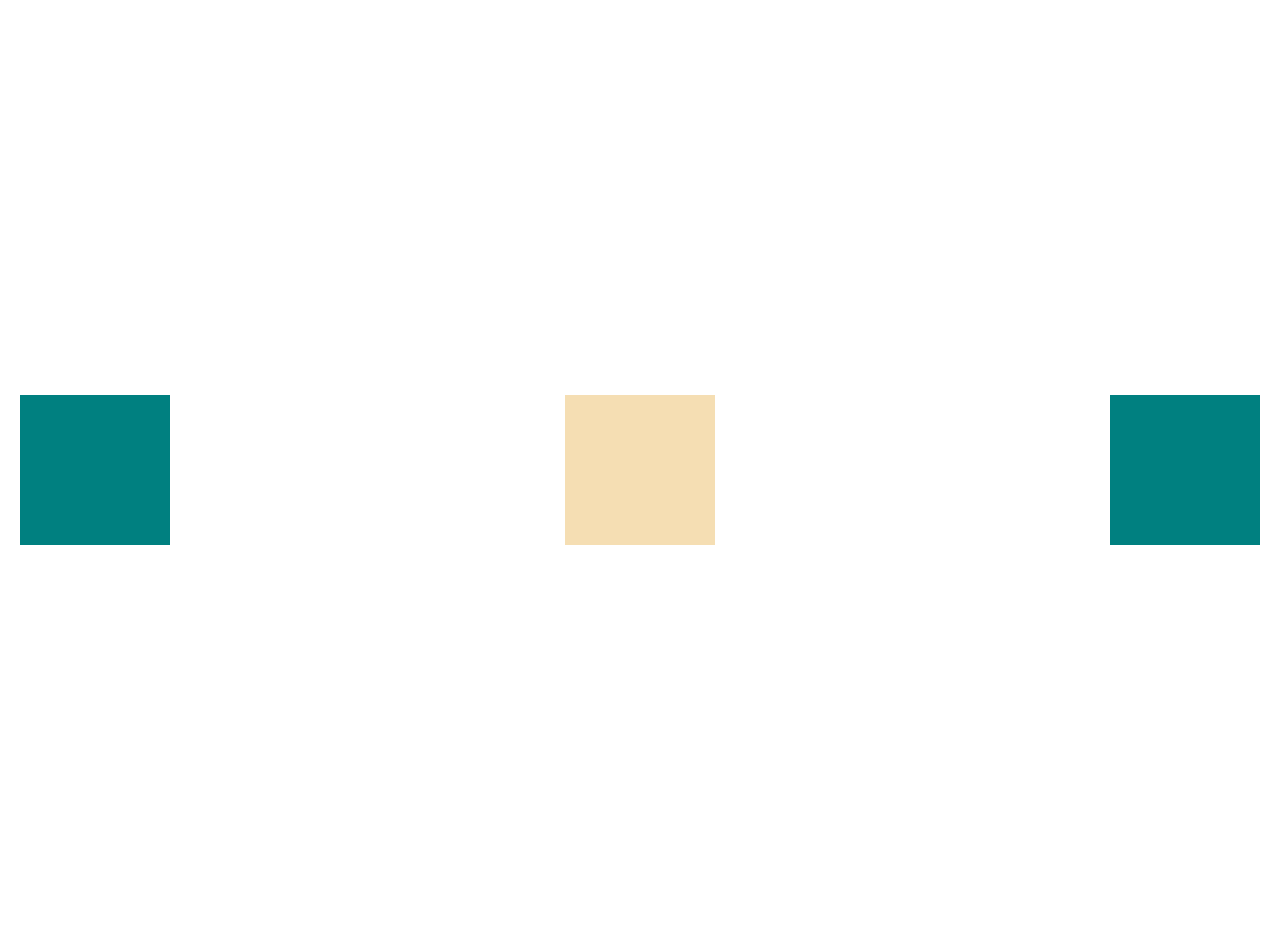
==== 3.10_flexbox_1.html @ 30a28766 "3.10 Flexbox part-1" ====
<!DOCTYPE html>
<html lang="ko-KR">
  <head>
    <meta charset="UTF-8" />
    <meta name="viewport" content="width=device-width, initial-scale=1.0" />
    <title>Document</title>
    <style>
      body {
        height: 100vh;
        margin: 20px;
        display: flex;
        justify-content: space-between;
        align-items: center;
      }
      div {
        width: 150px;
        height: 150px;
        background-color: teal;
      }
      #second {
        background-color: wheat;
      }
    </style>
  </head>
  <body>
    <div></div>
    <div id="second"></div>
    <div></div>
  </body>
</html>
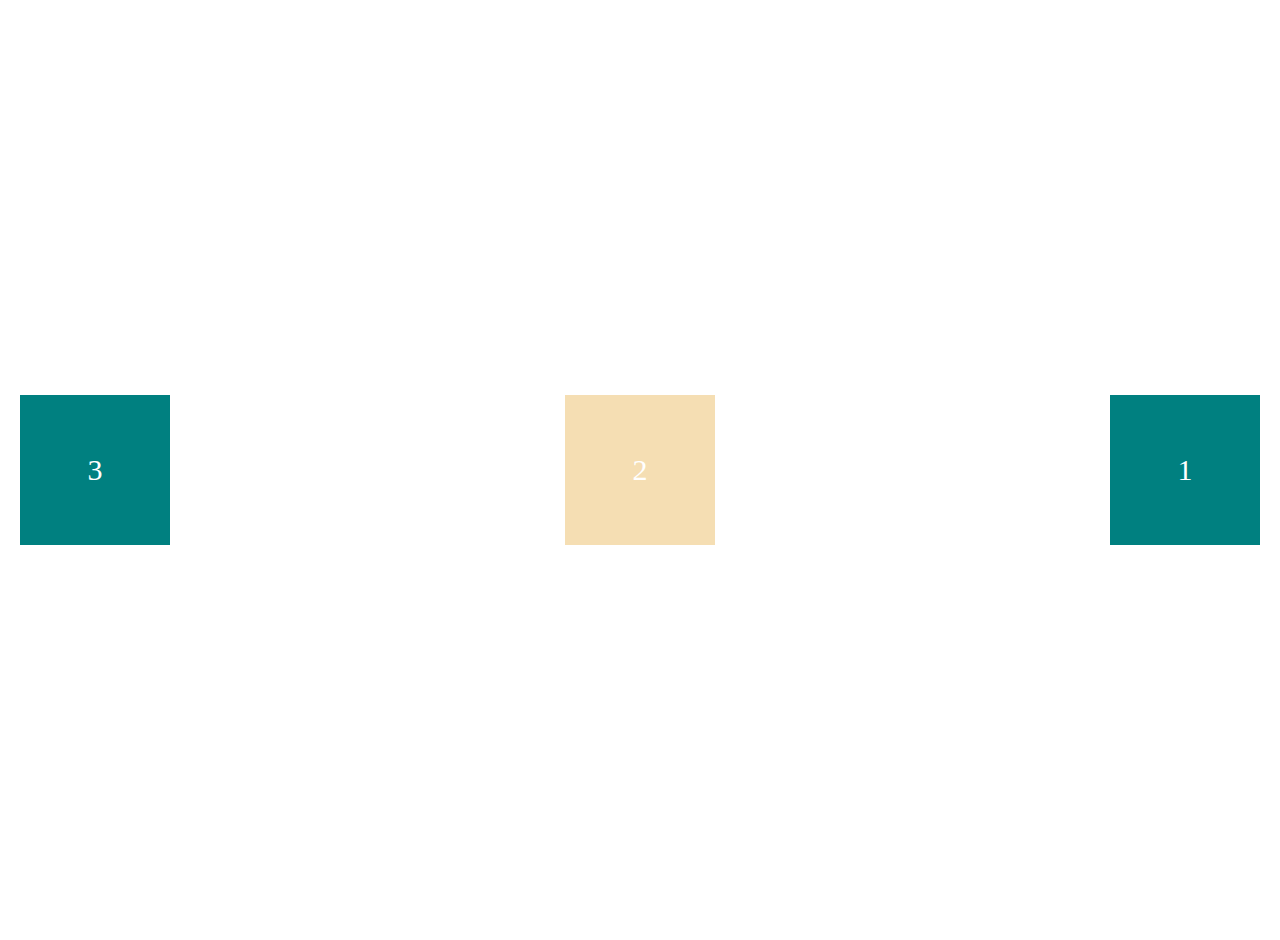
==== commit 4a41ef3d: "3.11 Flexbox part-2. flex-direction, flex-wrap 속성들" ====
--- a/3.10_flexbox_1.html
+++ b/3.10_flexbox_1.html
@@ -11,8 +11,14 @@
         display: flex;
         justify-content: space-between;
         align-items: center;
+        flex-direction: row-reverse;
       }
       div {
+        display: flex;
+        justify-content: center;
+        align-items: center;
+        font-size: 30px;
+        color: white;
         width: 150px;
         height: 150px;
         background-color: teal;
@@ -23,8 +29,8 @@
     </style>
   </head>
   <body>
-    <div></div>
-    <div id="second"></div>
-    <div></div>
+    <div>1</div>
+    <div id="second">2</div>
+    <div>3</div>
   </body>
 </html>
